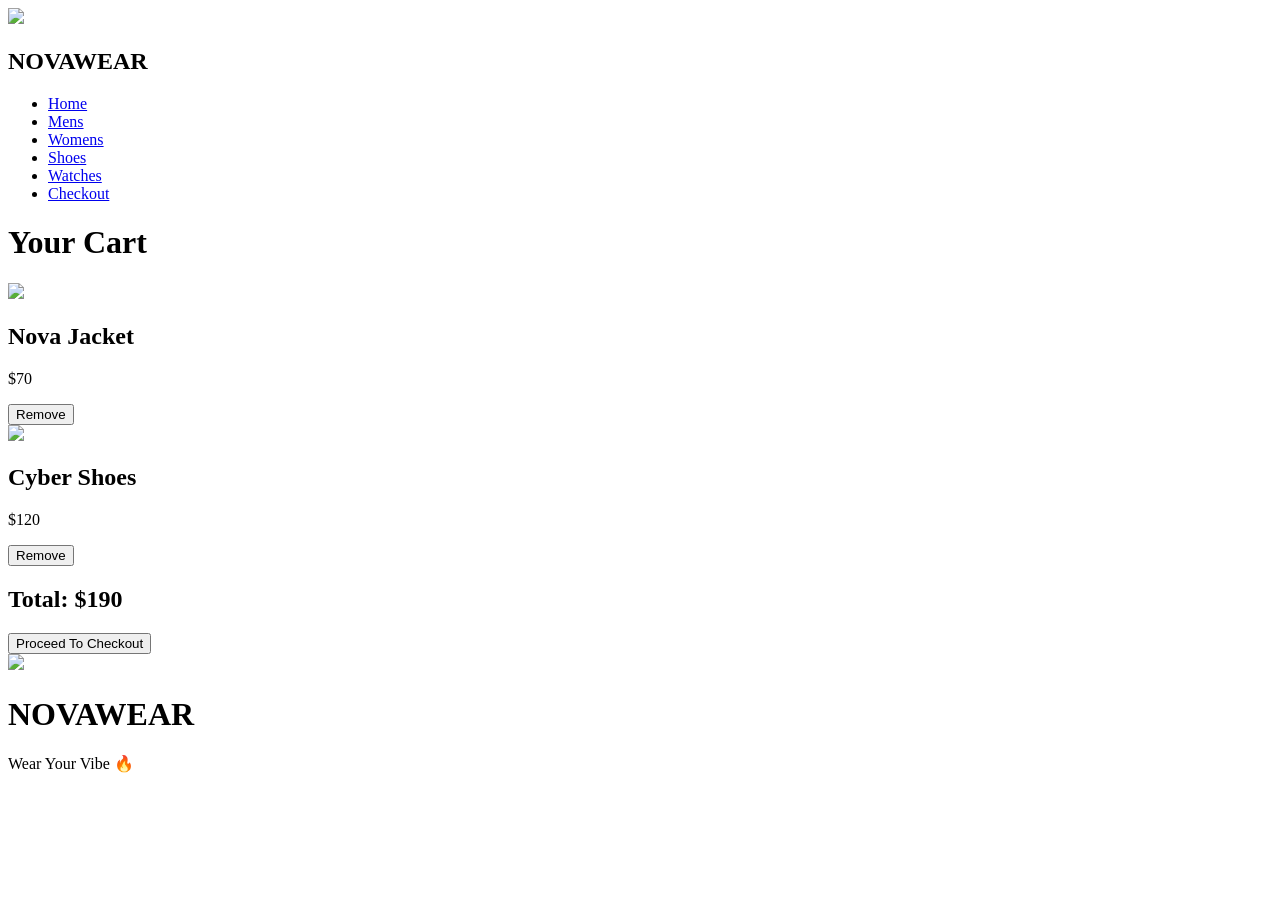
==== cart.html @ 5b1770b3 "Add files via upload" ====
<!DOCTYPE html>
<html lang="en">

<head>

<meta charset="UTF-8">

<meta name="viewport"
content="width=device-width, initial-scale=1.0">

<title>NovaWear Cart</title>

<link rel="stylesheet"
href="css/styles.css">

</head>

<body>

<nav>

<div class="logo">

<img src="images/logo.png">

<h1>NOVAWEAR</h1>

</div>

<ul>

<li><a href="index.html">Home</a></li>

<li><a href="mens.html">Mens</a></li>

<li><a href="womens.html">Womens</a></li>

<li><a href="shoes.html">Shoes</a></li>

<li><a href="watches.html">Watches</a></li>

<li><a href="checkout.html">Checkout</a></li>

</ul>

</nav>


<div class="cart-page">

<h1 class="heading">
Your Cart
</h1>

<div class="cart-container">


<div class="cart-card">

<img src="images/products/mens1.jpg">

<div class="cart-info">

<h2>Nova Jacket</h2>

<p>$70</p>

<button>
Remove
</button>

</div>

</div>



<div class="cart-card">

<img src="images/products/shoes1.jpg">

<div class="cart-info">

<h2>Cyber Shoes</h2>

<p>$120</p>

<button>
Remove
</button>

</div>

</div>



<div class="cart-total">

<h2>Total: $190</h2>

<a href="checkout.html">

<button>
Proceed To Checkout
</button>

</a>

</div>


</div>

</div>

<footer>

<div class="footer-logo">

<img src="images/logo.png">

<h1>NOVAWEAR</h1>

</div>

<p class="footer-tag">
Wear Your Vibe 🔥
</p>

</footer>

<script src="js/script.js"></script>

</body>
</html>
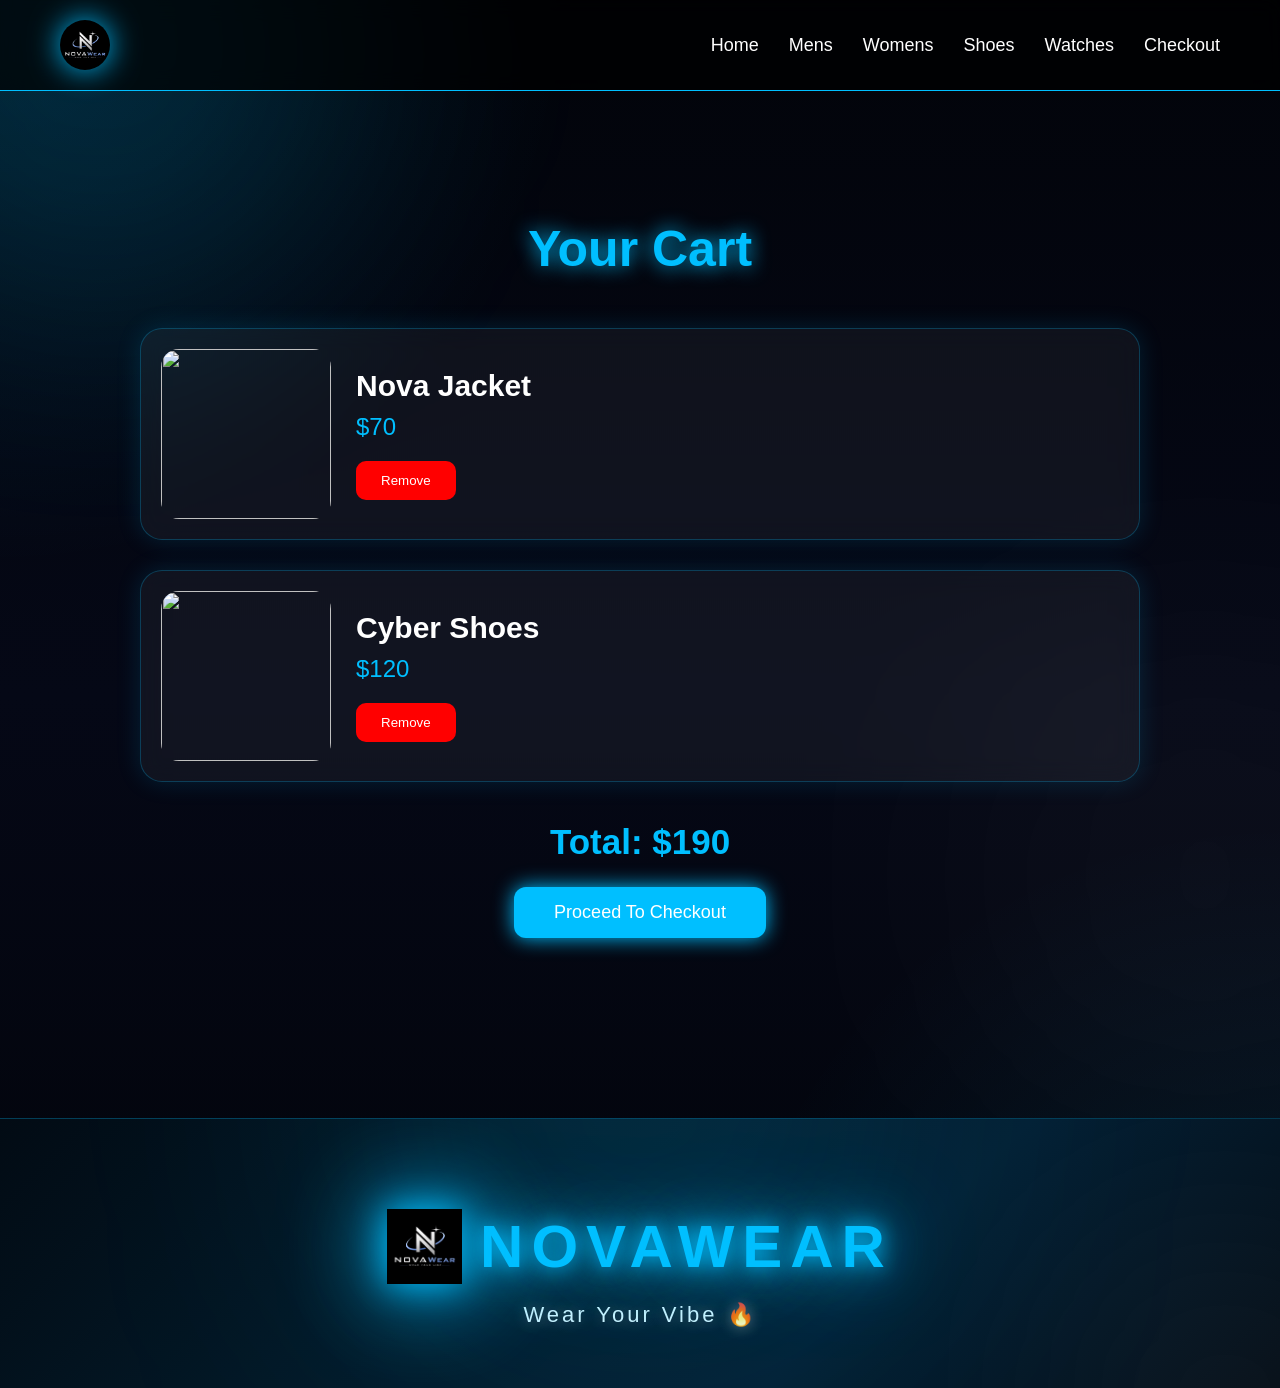
==== commit 891638c5: "Update cart.html" ====
--- a/cart.html
+++ b/cart.html
@@ -22,8 +22,6 @@
 <div class="logo">
 
 <img src="images/logo.png">
-
-<h1>NOVAWEAR</h1>
 
 </div>
 
@@ -133,4 +131,4 @@
 <script src="js/script.js"></script>
 
 </body>
-</html>+</html>
--- a/css/styles.css
+++ b/css/styles.css
@@ -0,0 +1,1441 @@
+*{
+  margin:0;
+  padding:0;
+  box-sizing:border-box;
+  font-family:Arial;
+}
+
+/* ========= WEBSITE BACKGROUND THEME ========= */
+
+body{
+  background:
+  radial-gradient(circle at top left,
+  rgba(0,191,255,0.12),
+  transparent 30%),
+
+  radial-gradient(circle at bottom right,
+  rgba(0,191,255,0.10),
+  transparent 30%),
+
+  linear-gradient(
+  to bottom,
+  #02040a,
+  #050816,
+  #02040a
+  );
+
+  color:white;
+  overflow-x:hidden;
+  position:relative;
+}
+
+.checkout-box{
+
+  width:450px;
+
+  margin:120px auto;
+
+  padding:35px;
+
+  background:
+  rgba(255,255,255,0.05);
+
+  border:
+  1px solid rgba(0,191,255,0.3);
+
+  border-radius:25px;
+
+  backdrop-filter:blur(12px);
+
+  box-shadow:
+  0 0 35px rgba(0,191,255,0.25);
+
+}
+
+.checkout-box h1{
+
+  text-align:center;
+
+  margin-bottom:25px;
+
+  color:#00bfff;
+
+  text-shadow:
+  0 0 20px #00bfff;
+
+}
+
+.checkout-box form{
+
+  display:flex;
+
+  flex-direction:column;
+
+  gap:18px;
+
+}
+
+.checkout-box input,
+.checkout-box select{
+
+  padding:15px;
+
+  border:none;
+
+  border-radius:12px;
+
+  background:
+  rgba(255,255,255,0.05);
+
+  color:white;
+
+  border:
+  1px solid rgba(0,191,255,0.25);
+
+}
+
+.checkout-box button{
+
+  padding:15px;
+
+  border:none;
+
+  border-radius:12px;
+
+  background:#00bfff;
+
+  color:white;
+
+  cursor:pointer;
+
+  font-size:17px;
+
+  box-shadow:
+  0 0 20px #00bfff;
+
+}
+
+.invoice-btn{
+
+  width:100%;
+
+  margin-top:18px;
+
+}
+
+.cart-icon a{
+  position:relative;
+}
+
+#cart-count{
+  background:#00bfff;
+  color:white;
+  padding:4px 10px;
+  border-radius:50px;
+  margin-left:6px;
+
+  font-size:14px;
+
+  box-shadow:
+  0 0 15px #00bfff;
+}
+
+.cart-page{
+  width:100%;
+  padding:140px 40px 60px;
+}
+
+.cart-container{
+  max-width:1000px;
+  margin:auto;
+}
+
+.cart-card{
+
+  display:flex;
+  align-items:center;
+  gap:25px;
+
+  margin-bottom:30px;
+
+  padding:20px;
+
+  background:
+  rgba(255,255,255,0.05);
+
+  border:
+  1px solid rgba(0,191,255,0.25);
+
+  border-radius:22px;
+
+  backdrop-filter:blur(12px);
+
+  box-shadow:
+  0 0 25px rgba(0,191,255,0.15);
+
+}
+
+.cart-card img{
+
+  width:170px;
+  height:170px;
+
+  object-fit:cover;
+
+  border-radius:18px;
+
+}
+
+.cart-info{
+  flex:1;
+}
+
+.cart-info h2{
+  font-size:30px;
+  margin-bottom:10px;
+}
+
+.cart-info p{
+  color:#00bfff;
+  font-size:24px;
+  margin-bottom:20px;
+}
+
+.cart-info button{
+
+  padding:12px 25px;
+
+  border:none;
+
+  border-radius:10px;
+
+  background:red;
+
+  color:white;
+
+  cursor:pointer;
+
+}
+
+.cart-total{
+
+  margin-top:40px;
+
+  text-align:center;
+
+}
+
+.cart-total h2{
+
+  font-size:35px;
+
+  margin-bottom:25px;
+
+  color:#00bfff;
+
+}
+
+.cart-total button{
+
+  padding:15px 40px;
+
+  border:none;
+
+  border-radius:12px;
+
+  background:#00bfff;
+
+  color:white;
+
+  font-size:18px;
+
+  cursor:pointer;
+
+  box-shadow:
+  0 0 20px #00bfff;
+
+}
+
+
+@media(max-width:700px){
+
+.cart-card{
+
+flex-direction:column;
+text-align:center;
+
+}
+
+.cart-card img{
+
+width:100%;
+height:260px;
+
+}
+
+}
+
+
+/* ANIMATED GLOW EFFECT */
+
+body::before{
+  content:'';
+  position:fixed;
+  width:500px;
+  height:500px;
+
+  background:
+  rgba(0,191,255,0.12);
+
+  border-radius:50%;
+
+  filter:blur(120px);
+
+  top:-200px;
+  left:-150px;
+
+  animation:moveGlow 10s infinite alternate ease-in-out;
+
+  z-index:-1;
+}
+
+body::after{
+  content:'';
+  position:fixed;
+  width:450px;
+  height:450px;
+
+  background:
+  rgba(255,255,255,0.05);
+
+  border-radius:50%;
+
+  filter:blur(140px);
+
+  bottom:-200px;
+  right:-150px;
+
+  animation:moveGlow2 12s infinite alternate ease-in-out;
+
+  z-index:-1;
+}
+
+@keyframes moveGlow{
+
+  0%{
+    transform:translate(0,0);
+  }
+
+  100%{
+    transform:translate(120px,80px);
+  }
+
+}
+
+@keyframes moveGlow2{
+
+  0%{
+    transform:translate(0,0);
+  }
+
+  100%{
+    transform:translate(-100px,-70px);
+  }
+
+}
+
+
+/* ========= RESPONSIVE DESIGN ========= */
+
+@media(max-width:1100px){
+
+  .hero-content h1{
+    font-size:90px;
+  }
+
+  .card{
+    width:240px;
+    min-width:240px;
+  }
+
+}
+
+
+@media(max-width:900px){
+
+  nav{
+    padding:18px 25px;
+    flex-direction:column;
+    gap:18px;
+  }
+
+  nav ul{
+    flex-wrap:wrap;
+    justify-content:center;
+    gap:18px;
+  }
+
+  .hero-content h1{
+    font-size:65px;
+    letter-spacing:5px;
+  }
+
+  .hero-content p{
+    font-size:22px;
+  }
+
+  .heading{
+    font-size:38px;
+  }
+
+  .products-wrapper{
+    gap:20px;
+  }
+
+  .card{
+    width:220px;
+    min-width:220px;
+  }
+
+  .card img{
+    height:240px;
+  }
+
+  .footer-logo h1{
+    font-size:42px;
+  }
+
+}
+
+
+@media(max-width:600px){
+
+  .hero{
+    height:85vh;
+  }
+
+  .hero-content h1{
+    font-size:48px;
+  }
+
+  .hero-content p{
+    font-size:18px;
+  }
+
+  .hero-content button{
+    padding:12px 28px;
+    font-size:16px;
+  }
+
+  .heading{
+    font-size:30px;
+  }
+
+  .card{
+    width:90%;
+    min-width:90%;
+  }
+
+  .card img{
+    height:280px;
+  }
+
+  .footer-logo{
+    flex-direction:column;
+  }
+
+  .footer-logo h1{
+    font-size:34px;
+  }
+
+  .footer-links{
+    gap:15px;
+  }
+
+  .footer-links a{
+    font-size:15px;
+    padding:8px 16px;
+  }
+
+  .ai-chat{
+    width:92%;
+    right:4%;
+    bottom:90px;
+  }
+
+  .ai-toggle{
+    width:58px;
+    height:58px;
+    font-size:18px;
+  }
+
+}
+
+nav{
+  width:100%;
+  display:flex;
+  justify-content:space-between;
+  align-items:center;
+  padding:20px 60px;
+  position:fixed;
+  top:0;
+  z-index:1000;
+  background:rgba(0,0,0,0.7);
+  backdrop-filter:blur(10px);
+  border-bottom:1px solid #00bfff;
+}
+
+.logo{
+  display:flex;
+  align-items:center;
+  gap:15px;
+}
+
+.logo img{
+  width:50px;
+  height:50px;
+  object-fit:contain;
+  border-radius:50%;
+  filter:drop-shadow(0 0 15px #00bfff);
+}
+
+
+.logo h1{
+  color:#00bfff;
+  text-shadow:0 0 15px #00bfff;
+}
+
+nav ul{
+  display:flex;
+  gap:30px;
+  list-style:none;
+}
+
+nav ul li{
+  position:relative;
+}
+
+nav ul li a{
+  text-decoration:none;
+  color:white;
+  font-size:18px;
+  transition:0.4s;
+}
+
+nav ul li a:hover{
+  color:#00bfff;
+  text-shadow:0 0 20px #00bfff;
+}
+
+.dropdown-content{
+  position:absolute;
+  top:30px;
+  background:#111;
+  width:200px;
+  display:none;
+  flex-direction:column;
+  border:1px solid #00bfff;
+  border-radius:10px;
+  overflow:hidden;
+  box-shadow:0 0 20px #00bfff;
+}
+.dropdown-content a{
+  padding:15px;
+  border-bottom:1px solid rgba(255,255,255,0.1);
+}
+
+.dropdown:hover .dropdown-content{
+  display:flex;
+}
+
+.hero{
+  width:100%;
+  height:100vh;
+  background:url('../images/Cover.png');
+  background-size:cover;
+  background-position:center center;
+  background-repeat:no-repeat;
+  position:relative;
+  display:flex;
+  justify-content:center;
+  align-items:center;
+  overflow:hidden;
+}
+
+.hero::before{
+  content:'';
+  position:absolute;
+  width:100%;
+  height:100%;
+  background:linear-gradient(
+  to bottom,
+  rgba(0,0,0,0.7),
+  rgba(0,0,0,0.4),
+  rgba(0,0,0,0.8)
+  );
+}
+
+.overlay{
+  position:absolute;
+  width:100%;
+  height:100%;
+  background:rgba(0,0,0,0.0);
+}
+
+.hero-content{
+  position:relative;
+  z-index:2;
+  text-align:center;
+}
+
+
+.hero-content h1{
+  font-size:120px;
+  letter-spacing:10px;
+  color:#00bfff;
+  text-shadow:
+  0 0 20px #00bfff,
+  0 0 50px #00bfff,
+  0 0 100px #00bfff;
+}
+
+.hero-content p{
+  margin-top:15px;
+  font-size:30px;
+  color:white;
+  text-shadow:0 0 20px white;
+}
+.hero-content button{
+  margin-top:500px;
+  padding:15px 45px;
+  border:none;
+  background:#00bfff;
+  color:white;
+  border-radius:40px;
+  font-size:20px;
+  cursor:pointer;
+  transition:0.5s;
+  box-shadow:0 0 30px #00bfff;
+}
+
+.hero-content button:hover{
+  transform:scale(1.1);
+  box-shadow:0 0 60px #00bfff;
+}
+
+.heading{
+  text-align:center;
+  font-size:50px;
+  margin:80px 0 50px;
+  color:#00bfff;
+  text-shadow:0 0 20px #00bfff;
+}
+
+.products-wrapper{
+  width:100%;
+  display:flex;
+  justify-content:center;
+  align-items:center;
+  flex-wrap:wrap;
+  gap:35px;
+  padding:20px;
+}
+
+.scroll-row{
+  display:flex;
+  justify-content:center;
+  align-items:center;
+  flex-wrap:wrap;
+  gap:35px;
+  width:100%;
+}
+
+.left,
+.right{
+  animation:none;
+}
+
+.card{
+  animation:float 4s ease-in-out infinite;
+}
+
+.card:nth-child(2){
+  animation-delay:0.5s;
+}
+
+.card:nth-child(3){
+  animation-delay:1s;
+}
+
+.card:nth-child(4){
+  animation-delay:1.5s;
+}
+
+.card:nth-child(5){
+  animation-delay:2s;
+}
+
+@keyframes float{
+  0%,100%{
+    transform:translateY(0px);
+  }
+
+  50%{
+    transform:translateY(-12px);
+  }
+}
+
+
+.card{
+  min-width:320px;
+  background:rgba(255,255,255,0.05);
+  border:1px solid rgba(0,191,255,0.4);
+  border-radius:25px;
+  overflow:hidden;
+  backdrop-filter:blur(12px);
+  position:relative;
+  transition:0.5s;
+  animation:float 4s infinite ease-in-out;
+  box-shadow:
+  0 0 15px rgba(0,191,255,0.3),
+  0 0 30px rgba(0,191,255,0.2),
+  inset 0 0 15px rgba(255,255,255,0.05);
+}
+
+.card::before{
+  content:'';
+  position:absolute;
+  width:100%;
+  height:100%;
+  background:linear-gradient(
+  135deg,
+  rgba(0,191,255,0.15),
+  transparent,
+  rgba(255,255,255,0.05)
+  );
+  top:0;
+  left:0;
+}
+
+.card:hover{
+  transform:translateY(-15px) scale(1.05);
+  box-shadow:
+  0 0 20px #00bfff,
+  0 0 50px #00bfff,
+  0 0 90px rgba(0,191,255,0.8);
+}
+
+
+.card img{
+  width:100%;
+  height:240px;
+  object-fit:cover;
+  border-bottom:1px solid rgba(0,191,255,0.3);
+}
+.card-content{
+  padding:15px;
+  position:relative;
+  z-index:2;
+}
+
+.card-content h2{
+  font-size:20px;
+  margin-bottom:5px;
+  color:white;
+}
+
+.card-content p{
+  color:#00bfff;
+  font-size:16px;
+  margin-bottom:5px;
+  text-shadow:0 0 15px #00bfff;
+}
+
+.card-content button{
+  width:100%;
+  padding:15px;
+   margin-top:10px;
+  margin-bottom:10px;
+  border:none;
+  border-radius:12px;
+  background:#00bfff;
+  color:white;
+  font-size:18px;
+  cursor:pointer;
+  transition:0.5s;
+  box-shadow:0 0 25px #00bfff;
+}
+
+.card-content button:hover{
+  transform:scale(1.08);
+  background:white;
+  color:#00bfff;
+  box-shadow:0 0 50px #00bfff;
+}
+
+
+
+.form-page{
+  width:100%;
+  min-height:100vh;
+  display:flex;
+  justify-content:center;
+  align-items:center;
+  background:url('../images/Cover.png');
+  background-size:cover;
+}
+
+.form-box{
+  width:450px;
+  background:rgba(0,0,0,0.8);
+  padding:40px;
+  border-radius:20px;
+  border:1px solid #00bfff;
+  backdrop-filter:blur(10px);
+  box-shadow:0 0 40px #00bfff;
+}
+
+.form-box h1{
+  text-align:center;
+  margin-bottom:30px;
+  color:#00bfff;
+}
+
+.form-box input{
+  width:100%;
+  padding:15px;
+  margin-bottom:20px;
+  background:#111;
+  border:1px solid #00bfff;
+  color:white;
+  border-radius:10px;
+}
+
+.form-box button{
+  width:100%;
+  padding:15px;
+  border:none;
+  background:#00bfff;
+  color:white;
+  border-radius:10px;
+  font-size:18px;
+  cursor:pointer;
+  box-shadow:0 0 20px #00bfff;
+}
+
+.warning{
+  color:red;
+  margin-bottom:10px;
+  text-shadow:0 0 15px red;
+  animation:blink 1s infinite;
+}
+
+.stock{
+  margin-bottom:10px;
+  color:#00ff99;
+  text-shadow:0 0 15px #00ff99;
+}
+
+@keyframes blink{
+  0%,100%{
+    opacity:1;
+  }
+
+  50%{
+    opacity:0.4;
+  }
+}
+
+
+@keyframes float{
+  0%,100%{
+    transform:translateY(0px);
+  }
+  50%{
+    transform:translateY(-10px);
+  }
+}
+
+.ai-chat{
+  position:fixed;
+  bottom:20px;
+  right:20px;
+  width:320px;
+  background:rgba(0,0,0,0.9);
+  border:1px solid #00bfff;
+  border-radius:20px;
+  overflow:hidden;
+  box-shadow:0 0 40px #00bfff;
+  z-index:999;
+}
+
+.ai-title{
+  padding:15px;
+  text-align:center;
+  background:#00bfff;
+  color:white;
+  font-size:20px;
+}
+
+.ai-messages{
+  height:250px;
+  overflow-y:auto;
+  padding:15px;
+}
+
+.bot,
+.user{
+  margin-bottom:10px;
+  padding:10px;
+  border-radius:10px;
+}
+
+.bot{
+  background:#111;
+  border:1px solid #00bfff;
+}
+
+.user{
+  background:#00bfff;
+}
+
+.ai-input-box{
+  display:flex;
+}
+
+.ai-input-box input{
+  flex:1;
+  padding:12px;
+  border:none;
+  background:#111;
+  color:white;
+}
+
+.ai-input-box button{
+  width:90px;
+  border:none;
+  background:#00bfff;
+  color:white;
+}
+
+.complain-box{
+  margin-top:30px;
+}
+
+.complain-box input{
+  width:300px;
+  padding:15px;
+  border:none;
+  border-radius:10px;
+  background:#111;
+  color:white;
+  border:1px solid #00bfff;
+}
+
+.complain-box button{
+  padding:15px 25px;
+  margin-left:10px;
+  border:none;
+  background:#00bfff;
+  color:white;
+  border-radius:10px;
+  box-shadow:0 0 20px #00bfff;
+}
+
+
+.ai-toggle{
+  position:fixed;
+  bottom:20px;
+  right:20px;
+  width:65px;
+  height:65px;
+  background:#00bfff;
+  color:white;
+  border-radius:50%;
+  display:flex;
+  justify-content:center;
+  align-items:center;
+  cursor:pointer;
+  font-size:20px;
+  font-weight:bold;
+  z-index:1000;
+  box-shadow:
+  0 0 20px #00bfff,
+  0 0 50px rgba(0,191,255,0.7);
+  transition:0.5s;
+}
+
+.ai-toggle:hover{
+  transform:scale(1.1);
+}
+
+.ai-chat{
+  position:fixed;
+  bottom:100px;
+  right:20px;
+  width:320px;
+  background:rgba(0,0,0,0.92);
+  border:1px solid #00bfff;
+  border-radius:20px;
+  overflow:hidden;
+  display:none;
+  z-index:1000;
+  backdrop-filter:blur(10px);
+  box-shadow:
+  0 0 25px #00bfff,
+  0 0 60px rgba(0,191,255,0.4);
+}
+
+.ai-title{
+  padding:15px;
+  background:#00bfff;
+  color:white;
+  display:flex;
+  justify-content:space-between;
+  align-items:center;
+  font-size:18px;
+}
+
+.ai-title span{
+  cursor:pointer;
+  font-size:22px;
+}
+
+
+/* ===== CHECKOUT PAGE ===== */
+
+
+
+
+/* GLOW EFFECT */
+
+
+
+
+/* MOBILE */
+
+@media(max-width:600px){
+
+.checkout-box{
+
+padding:25px;
+
+}
+
+.checkout-box h1{
+
+font-size:34px;
+
+}
+
+}
+
+/* ===== CHECKOUT PAGE ===== */
+
+.checkout-box{
+
+  width:450px;
+
+  max-width:95%;
+
+  margin:140px auto 80px;
+
+  padding:35px;
+
+  background:
+  rgba(255,255,255,0.05);
+
+  border:
+  1px solid rgba(0,191,255,0.25);
+
+  border-radius:25px;
+
+  backdrop-filter:blur(14px);
+
+  box-shadow:
+  0 0 30px rgba(0,191,255,0.2),
+  0 0 60px rgba(0,191,255,0.08);
+
+  position:relative;
+
+  overflow:hidden;
+}
+
+
+/* GLOW EFFECT */
+
+.checkout-box::before{
+
+  content:'';
+
+  position:absolute;
+
+  width:300px;
+  height:300px;
+
+  background:
+  rgba(0,191,255,0.12);
+
+  border-radius:50%;
+
+  filter:blur(100px);
+
+  top:-150px;
+  right:-120px;
+
+}
+
+
+/* TITLE */
+
+.checkout-box h1{
+
+  text-align:center;
+
+  margin-bottom:30px;
+
+  font-size:42px;
+
+  color:#00bfff;
+
+  position:relative;
+  z-index:2;
+
+  text-shadow:
+  0 0 20px #00bfff,
+  0 0 50px rgba(0,191,255,0.5);
+
+}
+
+
+/* FORM */
+
+.checkout-box form{
+
+  display:flex;
+
+  flex-direction:column;
+
+  gap:18px;
+
+  position:relative;
+  z-index:2;
+
+}
+
+
+/* INPUTS */
+
+.checkout-box input,
+.checkout-box select{
+
+  width:100%;
+
+  padding:15px 18px;
+
+  border-radius:14px;
+
+  border:
+  1px solid rgba(0,191,255,0.2);
+
+  background:
+  rgba(255,255,255,0.04);
+
+  color:white;
+
+  font-size:16px;
+
+  outline:none;
+
+  transition:0.4s;
+
+}
+
+
+.checkout-box input:focus,
+.checkout-box select:focus{
+
+  border:
+  1px solid #00bfff;
+
+  box-shadow:
+  0 0 18px rgba(0,191,255,0.4);
+
+}
+
+
+/* PLACE ORDER BUTTON */
+
+.checkout-box button{
+
+  width:100%;
+
+  padding:15px;
+
+  border:none;
+
+  border-radius:14px;
+
+  background:#00bfff;
+
+  color:white;
+
+  font-size:17px;
+
+  cursor:pointer;
+
+  transition:0.4s;
+
+  box-shadow:
+  0 0 20px #00bfff;
+
+}
+
+
+.checkout-box button:hover{
+
+  transform:translateY(-4px);
+
+  box-shadow:
+  0 0 35px #00bfff,
+  0 0 60px rgba(0,191,255,0.5);
+
+}
+
+
+/* INVOICE BUTTON */
+
+.invoice-btn{
+
+  margin-top:18px;
+
+}
+
+
+/* MOBILE */
+
+@media(max-width:600px){
+
+.checkout-box{
+
+padding:25px;
+
+}
+
+.checkout-box h1{
+
+font-size:34px;
+
+}
+
+}
+
+
+footer{
+  width:100%;
+  margin-top:120px;
+  padding:90px 20px 60px;
+
+  background:
+  linear-gradient(
+  135deg,
+  #020b14,
+  #031826,
+  #041f33,
+  #020b14
+  );
+
+  border-top:
+  1px solid rgba(0,191,255,0.25);
+
+  position:relative;
+  overflow:hidden;
+
+  text-align:center;
+}
+
+
+/* TOP GLOW */
+
+footer::before{
+  content:'';
+  position:absolute;
+
+  width:500px;
+  height:500px;
+
+  background:
+  rgba(0,191,255,0.15);
+
+  border-radius:50%;
+
+  filter:blur(140px);
+
+  top:-280px;
+  left:50%;
+
+  transform:translateX(-50%);
+}
+
+
+/* SIDE LIGHT */
+
+footer::after{
+  content:'';
+  position:absolute;
+
+  width:350px;
+  height:350px;
+
+  background:
+  rgba(255,255,255,0.05);
+
+  border-radius:50%;
+
+  filter:blur(120px);
+
+  bottom:-180px;
+  right:-120px;
+}
+
+
+/* LOGO SECTION */
+
+.footer-logo{
+  position:relative;
+  z-index:2;
+
+  display:flex;
+  justify-content:center;
+  align-items:center;
+  gap:18px;
+}
+
+.footer-logo img{
+  width:75px;
+  height:75px;
+  object-fit:contain;
+
+  filter:
+  drop-shadow(0 0 18px #00bfff)
+  drop-shadow(0 0 45px #00bfff);
+}
+
+.footer-logo h1{
+  font-size:60px;
+  letter-spacing:8px;
+
+  color:#00bfff;
+
+  text-shadow:
+  0 0 20px #00bfff,
+  0 0 50px #00bfff,
+  0 0 90px rgba(0,191,255,0.7);
+}
+
+
+/* TEXT */
+
+.footer-tag{
+  margin-top:18px;
+
+  font-size:22px;
+
+  color:#d8f6ff;
+
+  letter-spacing:3px;
+
+  text-shadow:
+  0 0 15px rgba(255,255,255,0.4);
+}
+
+.footer-dev{
+  margin-top:25px;
+
+  font-size:24px;
+
+  color:white;
+
+  text-shadow:
+  0 0 20px rgba(255,255,255,0.6);
+}
+
+
+/* SOCIAL */
+
+footer a{
+  display:inline-block;
+
+  margin-top:28px;
+
+  color:#00bfff;
+
+  text-decoration:none;
+
+  font-size:24px;
+
+  transition:0.5s;
+
+  text-shadow:
+  0 0 18px #00bfff;
+}
+
+footer a:hover{
+  transform:translateY(-6px) scale(1.05);
+
+  color:white;
+
+  text-shadow:
+  0 0 20px white,
+  0 0 50px #00bfff;
+}
+
+
+/* NAV LINKS */
+
+.footer-links{
+  margin-top:40px;
+
+  display:flex;
+  justify-content:center;
+  flex-wrap:wrap;
+  gap:22px;
+}
+
+.footer-links a{
+  padding:12px 24px;
+
+  border-radius:40px;
+
+  background:
+  rgba(255,255,255,0.05);
+
+  border:
+  1px solid rgba(0,191,255,0.25);
+
+  backdrop-filter:blur(10px);
+
+  font-size:17px;
+}
+
+.footer-links a:hover{
+  background:#00bfff;
+
+  color:white;
+
+  box-shadow:
+  0 0 35px #00bfff;
+}
+
+
+/* COPYRIGHT */
+
+.copyright{
+  margin-top:45px;
+
+  color:#7da6b5;
+
+  font-size:15px;
+
+  letter-spacing:1px;
+}
